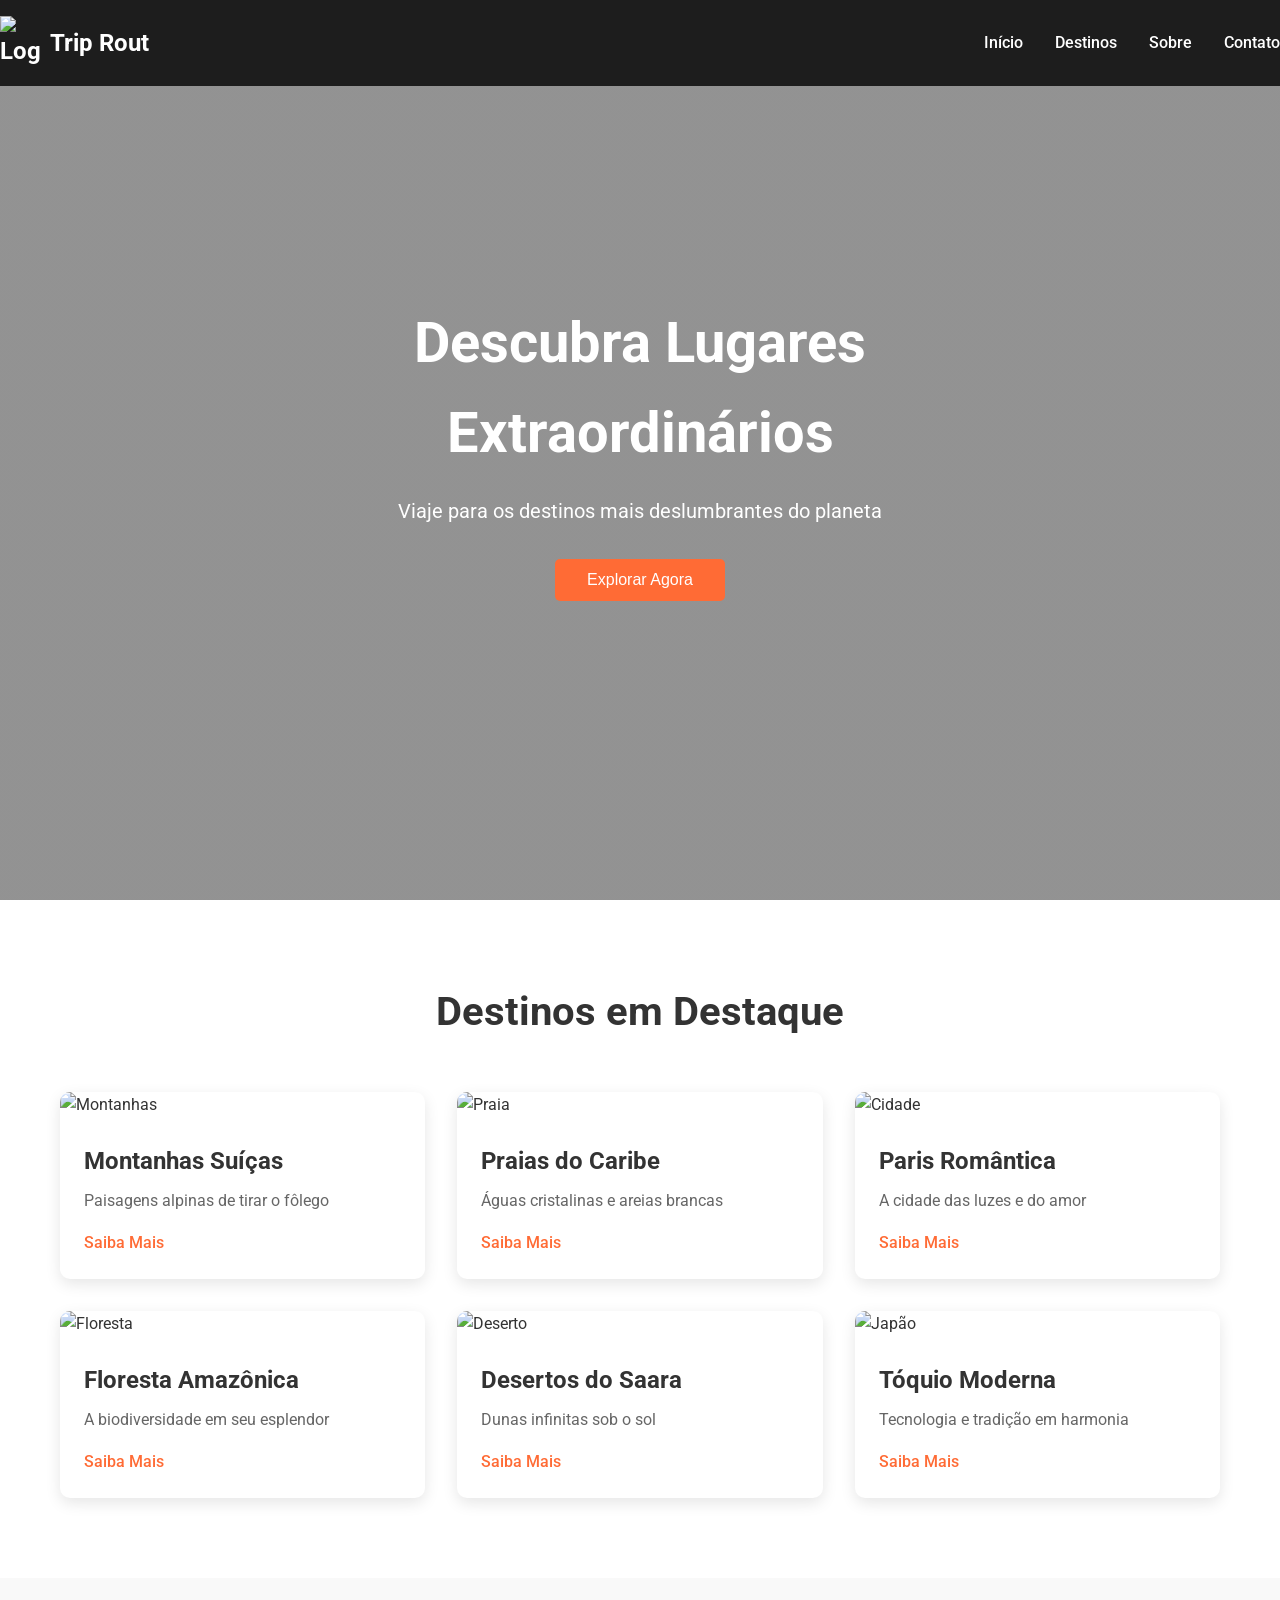
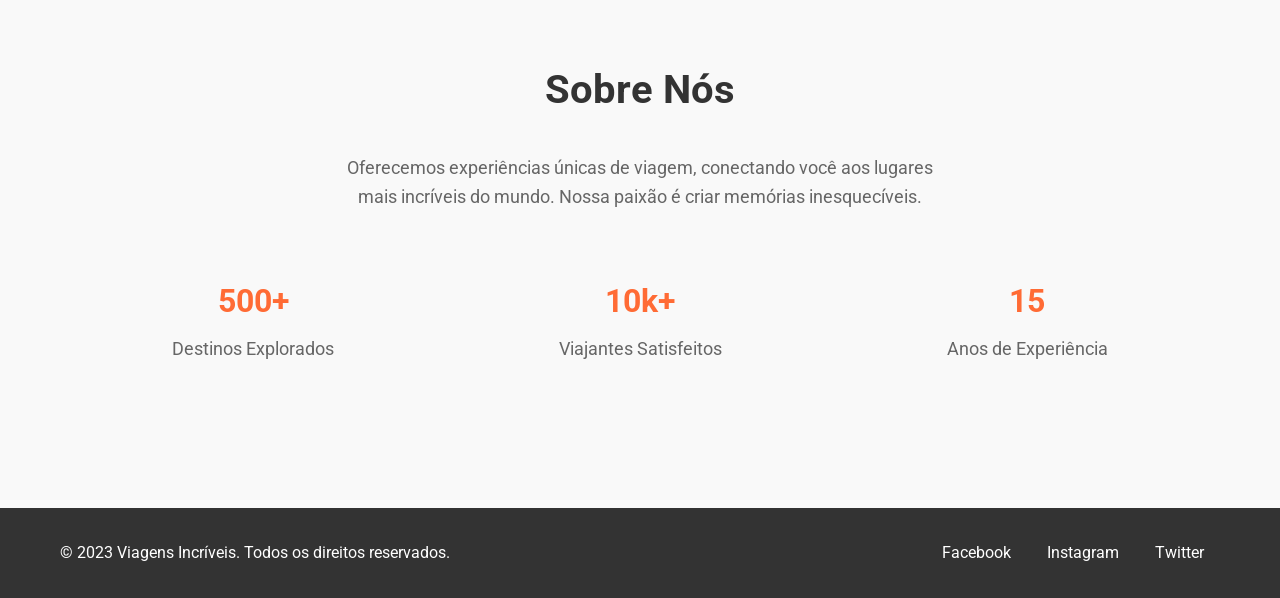
==== index.html @ a425cafc "first commit" ====
<!DOCTYPE html>
<html lang="pt-br">
<head>
    <meta charset="UTF-8">
    <meta name="viewport" content="width=device-width, initial-scale=1.0">
    <title>Trip Rout- Explore o Mundo</title>
    <link rel="stylesheet" href="style.css">
    <link href="https://fonts.googleapis.com/css2?family=Roboto:wght@300;400;500;700&display=swap" rel="stylesheet">
</head>
<body>
    <header>
        <nav class="navbar">
            <div class="nav-container">
                <div class="logo">
                    <img src="https://cdn-icons-png.flaticon.com/512/684/684908.png" alt="Logo" class="logo-img">
                    Trip Rout
                </div>
                <ul class="nav-links">
                    <li><a href="#home">Início</a></li>
                    <li><a href="destinos.html">Destinos</a></li>
                    <li><a href="#sobre">Sobre</a></li>
                    <li><a href="#contato">Contato</a></li>
                </ul>
            </div>
        </nav>
    </header>

    <section id="home" class="hero">
        <div class="hero-overlay">
            <div class="hero-content">
                <h1>Descubra Lugares Extraordinários</h1>
                <p>Viaje para os destinos mais deslumbrantes do planeta</p>
                <button class="cta-btn">Explorar Agora</button>
            </div>
        </div>
    </section>

    <section id="destinos" class="destinations">
        <div class="container">
            <h2>Destinos em Destaque</h2>
            <div class="dest-grid">
                <div class="dest-card">
                    <img src="https://images.unsplash.com/photo-1506905925346-21bda4d32df4?auto=format&fit=crop&w=600&q=80" alt="Montanhas">
                    <div class="card-content">
                        <h3>Montanhas Suíças</h3>
                        <p>Paisagens alpinas de tirar o fôlego</p>
                        <a href="#" class="learn-more">Saiba Mais</a>
                    </div>
                </div>
                <div class="dest-card">
                    <img src="https://images.unsplash.com/photo-1544551763-46a013bb70d5?auto=format&fit=crop&w=600&q=80" alt="Praia">
                    <div class="card-content">
                        <h3>Praias do Caribe</h3>
                        <p>Águas cristalinas e areias brancas</p>
                        <a href="#" class="learn-more">Saiba Mais</a>
                    </div>
                </div>
                <div class="dest-card">
                    <img src="https://images.unsplash.com/photo-1493976040374-85c8e12f0c0e?auto=format&fit=crop&w=600&q=80" alt="Cidade">
                    <div class="card-content">
                        <h3>Paris Romântica</h3>
                        <p>A cidade das luzes e do amor</p>
                        <a href="#" class="learn-more">Saiba Mais</a>
                    </div>
                </div>
                <div class="dest-card">
                    <img src="https://images.unsplash.com/photo-1540959733332-eab4deabeeaf?auto=format&fit=crop&w=600&q=80" alt="Floresta">
                    <div class="card-content">
                        <h3>Floresta Amazônica</h3>
                        <p>A biodiversidade em seu esplendor</p>
                        <a href="#" class="learn-more">Saiba Mais</a>
                    </div>
                </div>
                <div class="dest-card">
                    <img src="https://images.unsplash.com/photo-1516483638261-f4dbaf036963?auto=format&fit=crop&w=600&q=80" alt="Deserto">
                    <div class="card-content">
                        <h3>Desertos do Saara</h3>
                        <p>Dunas infinitas sob o sol</p>
                        <a href="#" class="learn-more">Saiba Mais</a>
                    </div>
                </div>
                <div class="dest-card">
                    <img src="https://images.unsplash.com/photo-1540959733332-eab4deabeeaf?auto=format&fit=crop&w=600&q=80" alt="Japão">
                    <div class="card-content">
                        <h3>Tóquio Moderna</h3>
                        <p>Tecnologia e tradição em harmonia</p>
                        <a href="destinos.html" class="learn-more">Saiba Mais</a>
                    </div>
                </div>
            </div>
        </div>
    </section>

    <section id="sobre" class="about">
        <div class="container">
            <h2>Sobre Nós</h2>
            <p>Oferecemos experiências únicas de viagem, conectando você aos lugares mais incríveis do mundo. Nossa paixão é criar memórias inesquecíveis.</p>
            <div class="stats">
                <div class="stat">
                    <h4>500+</h4>
                    <p>Destinos Explorados</p>
                </div>
                <div class="stat">
                    <h4>10k+</h4>
                    <p>Viajantes Satisfeitos</p>
                </div>
                <div class="stat">
                    <h4>15</h4>
                    <p>Anos de Experiência</p>
                </div>
            </div>
        </div>
    </section>

    <footer>
        <div class="container">
            <p>&copy; 2023 Viagens Incríveis. Todos os direitos reservados.</p>
            <div class="social-links">
                <a href="#">Facebook</a>
                <a href="#">Instagram</a>
                <a href="#">Twitter</a>
            </div>
        </div>
    </footer>
</body>
</html>
---- style.css ----
* {
    margin: 0;
    padding: 0;
    box-sizing: border-box;
}

body {
    font-family: 'Roboto', sans-serif;
    line-height: 1.6;
    color: #333;
    background-color: #f4f4f4;
}

.container {
    max-width: 1200px;
    margin: 0 auto;
    padding: 0 20px;
}

.navbar {
    background-color: rgba(0, 0, 0, 0.8);
    position: fixed;
    width: 100%;
    top: 0;
    z-index: 100;
    transition: background-color 0.3s;
}

.nav-container {
    display: flex;
    justify-content: space-between;
    align-items: center;
    padding: 1rem 0;
}

.logo {
    display: flex;
    align-items: center;
    font-size: 1.5rem;
    font-weight: 700;
    color: white;
}

.logo-img {
    width: 40px;
    margin-right: 10px;
}

.nav-links {
    display: flex;
    list-style: none;
}

.nav-links li {
    margin-left: 2rem;
}

.nav-links a {
    color: white;
    text-decoration: none;
    font-weight: 500;
    transition: color 0.3s;
}

.nav-links a:hover {
    color: #ff6b35;
}

.hero {
    height: 100vh;
    background: linear-gradient(rgba(0, 0, 0, 0.4), rgba(0, 0, 0, 0.4)), url('https://images.unsplash.com/photo-1506905925346-21bda4d32df4?auto=format&fit=crop&w=1920&q=80');
    background-size: cover;
    background-position: center;
    display: flex;
    align-items: center;
    justify-content: center;
    text-align: center;
    color: white;
}

.hero-overlay {
    max-width: 800px;
    padding: 2rem;
}

.hero-content h1 {
    font-size: 3.5rem;
    margin-bottom: 1rem;
    font-weight: 700;
}

.hero-content p {
    font-size: 1.25rem;
    margin-bottom: 2rem;
}

.cta-btn {
    background-color: #ff6b35;
    color: white;
    padding: 0.75rem 2rem;
    border: none;
    border-radius: 5px;
    font-size: 1rem;
    font-weight: 500;
    cursor: pointer;
    transition: background-color 0.3s;
}

.cta-btn:hover {
    background-color: #e55a2b;
}

.destinations {
    padding: 5rem 0;
    background-color: white;
}

.destinations h2 {
    text-align: center;
    font-size: 2.5rem;
    margin-bottom: 3rem;
    color: #333;
}

.dest-grid {
    display: grid;
    grid-template-columns: repeat(auto-fit, minmax(350px, 1fr));
    gap: 2rem;
}

.dest-card {
    background-color: white;
    border-radius: 10px;
    overflow: hidden;
    box-shadow: 0 5px 15px rgba(0, 0, 0, 0.1);
    transition: transform 0.3s, box-shadow 0.3s;
}

.dest-card:hover {
    transform: translateY(-10px);
    box-shadow: 0 10px 25px rgba(0, 0, 0, 0.15);
}

.dest-card img {
    width: 100%;
    height: 250px;
    object-fit: cover;
}

.card-content {
    padding: 1.5rem;
}

.card-content h3 {
    font-size: 1.5rem;
    margin-bottom: 0.5rem;
    color: #333;
}

.card-content p {
    color: #666;
    margin-bottom: 1rem;
}

.learn-more {
    color: #ff6b35;
    text-decoration: none;
    font-weight: 500;
    transition: color 0.3s;
}

.learn-more:hover {
    color: #e55a2b;
}

.about {
    padding: 5rem 0;
    background-color: #f9f9f9;
    text-align: center;
}

.about h2 {
    font-size: 2.5rem;
    margin-bottom: 2rem;
    color: #333;
}

.about p {
    font-size: 1.125rem;
    max-width: 600px;
    margin: 0 auto 3rem;
    color: #666;
}

.stats {
    display: flex;
    justify-content: space-around;
    flex-wrap: wrap;
}

.stat {
    margin: 1rem;
}

.stat h4 {
    font-size: 2rem;
    color: #ff6b35;
    margin-bottom: 0.5rem;
}

.stat p {
    color: #666;
}

.page-hero {
    height: 50vh;
    background: linear-gradient(rgba(0, 0, 0, 0.4), rgba(0, 0, 0, 0.4)), url('https://images.unsplash.com/photo-1506905925346-21bda4d32df4?auto=format&fit=crop&w=1920&q=80');
    background-size: cover;
    background-position: center;
    display: flex;
    align-items: center;
    justify-content: center;
    text-align: center;
    color: white;
}

.all-destinations {
    padding: 5rem 0;
    background-color: white;
}

.destination-info {
    padding: 5rem 0;
    background-color: #f9f9f9;
}

.destination-info h2 {
    text-align: center;
    margin-bottom: 2rem;
    font-size: 2.5rem;
    color: #333;
}

.destination-info p {
    font-size: 1.125rem;
    max-width: 800px;
    margin: 0 auto 3rem;
    text-align: center;
    color: #666;
}

.info-grid {
    display: grid;
    grid-template-columns: repeat(auto-fit, minmax(250px, 1fr));
    gap: 2rem;
    max-width: 1000px;
    margin: 0 auto;
}

.info-item {
    background-color: white;
    padding: 1.5rem;
    border-radius: 10px;
    box-shadow: 0 5px 15px rgba(0, 0, 0, 0.1);
    text-align: center;
}

.info-item h3 {
    font-size: 1.25rem;
    margin-bottom: 0.5rem;
    color: #333;
}

.info-item p {
    color: #666;
}

.destination-photos {
    padding: 5rem 0;
    background-color: white;
}

.destination-photos h2 {
    text-align: center;
    margin-bottom: 3rem;
    font-size: 2.5rem;
    color: #333;
}

.photo-grid {
    display: grid;
    grid-template-columns: repeat(auto-fit, minmax(300px, 1fr));
    gap: 1rem;
    max-width: 1200px;
    margin: 0 auto;
}

.photo-grid img {
    width: 100%;
    height: 250px;
    object-fit: cover;
    border-radius: 10px;
    box-shadow: 0 5px 15px rgba(0, 0, 0, 0.1);
}

.destination-attractions {
    padding: 5rem 0;
    background-color: #f9f9f9;
}

.destination-attractions h2 {
    text-align: center;
    margin-bottom: 3rem;
    font-size: 2.5rem;
    color: #333;
}

.attractions-list {
    max-width: 800px;
    margin: 0 auto;
    list-style: none;
    padding: 0;
}

.attractions-list li {
    background-color: white;
    padding: 1rem;
    margin-bottom: 1rem;
    border-radius: 5px;
    box-shadow: 0 2px 5px rgba(0, 0, 0, 0.1);
    font-size: 1.125rem;
    color: #666;
}

footer {
    background-color: #333;
    color: white;
    padding: 2rem 0;
    text-align: center;
}

footer .container {
    display: flex;
    justify-content: space-between;
    align-items: center;
    flex-wrap: wrap;
}

.social-links a {
    color: white;
    margin: 0 1rem;
    text-decoration: none;
    transition: color 0.3s;
}

.social-links a:hover {
    color: #ff6b35;
}

@media (max-width: 768px) {
    .hero-content h1 {
        font-size: 2.5rem;
    }
    .dest-grid {
        grid-template-columns: 1fr;
    }
    .nav-links {
        display: none;
    }
    footer .container {
        flex-direction: column;
    }
    .info-grid {
        grid-template-columns: 1fr;
    }
    .photo-grid {
        grid-template-columns: 1fr;
    }
}
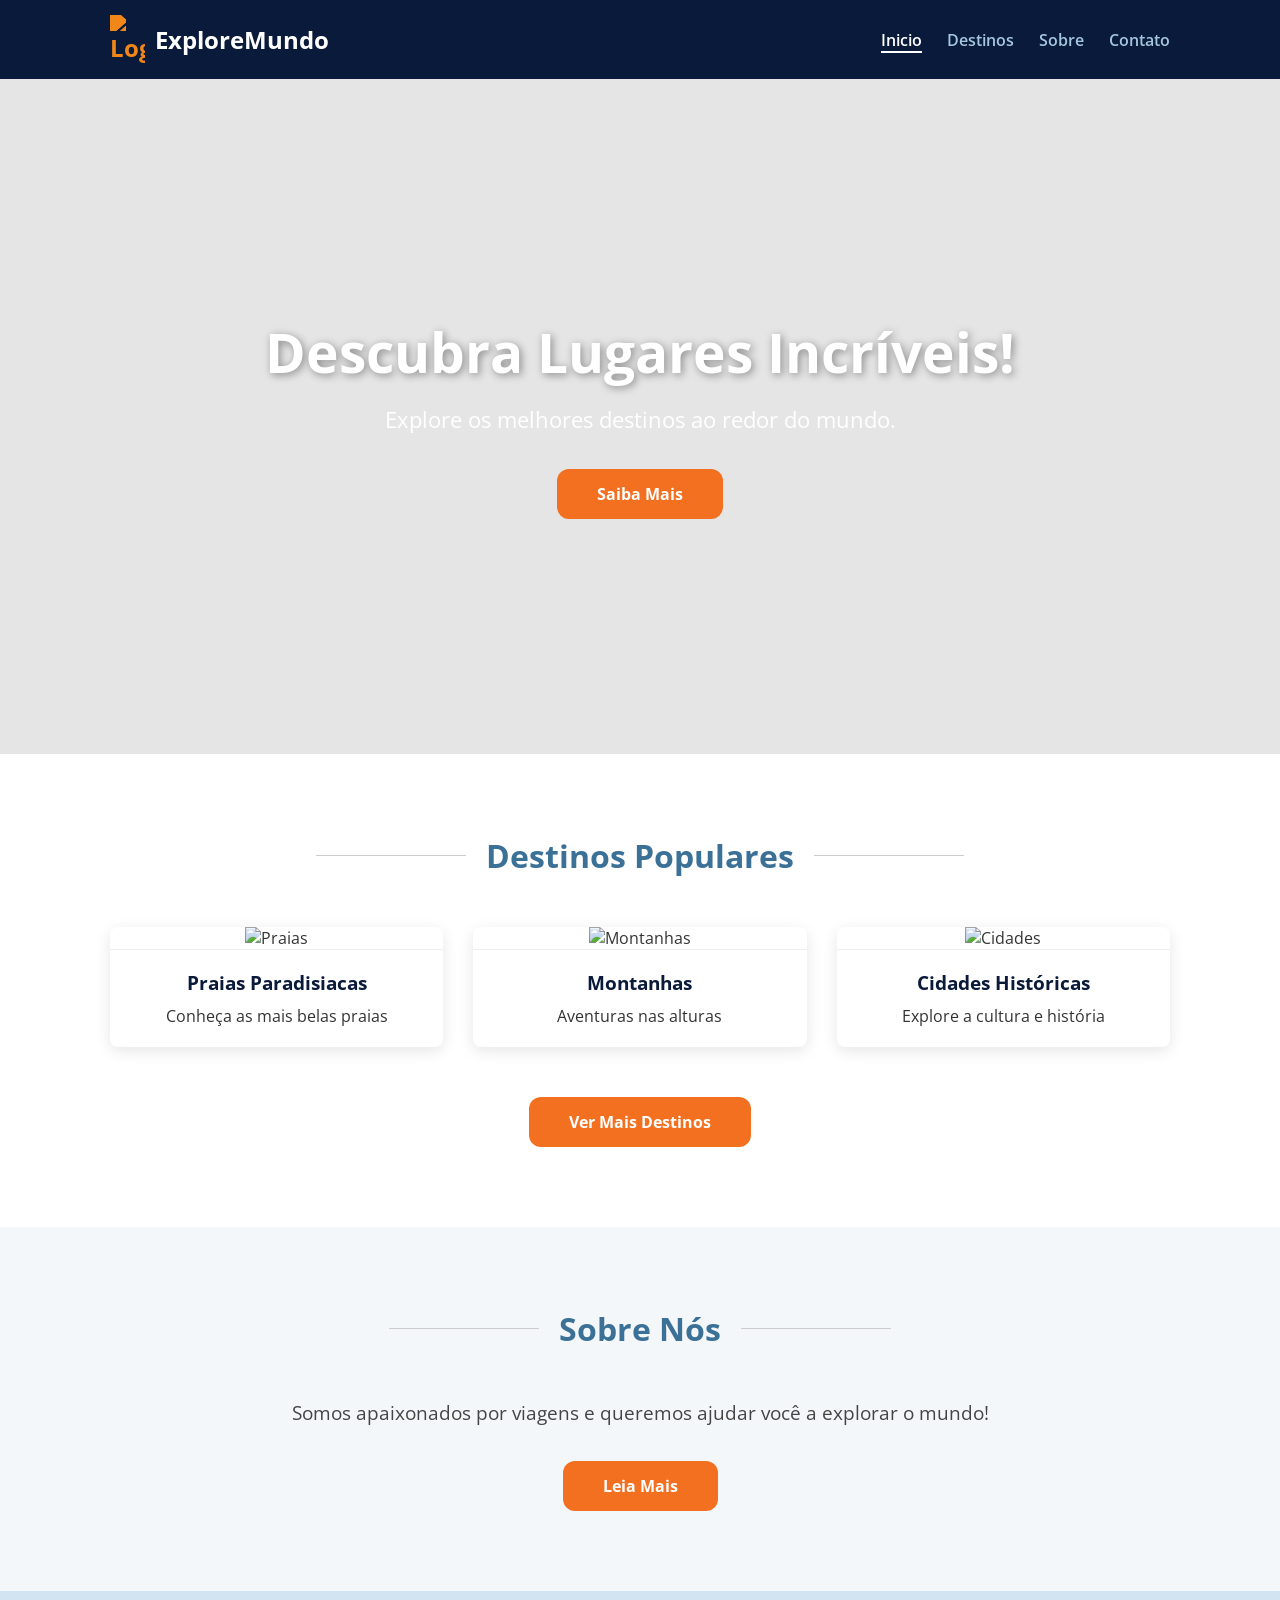
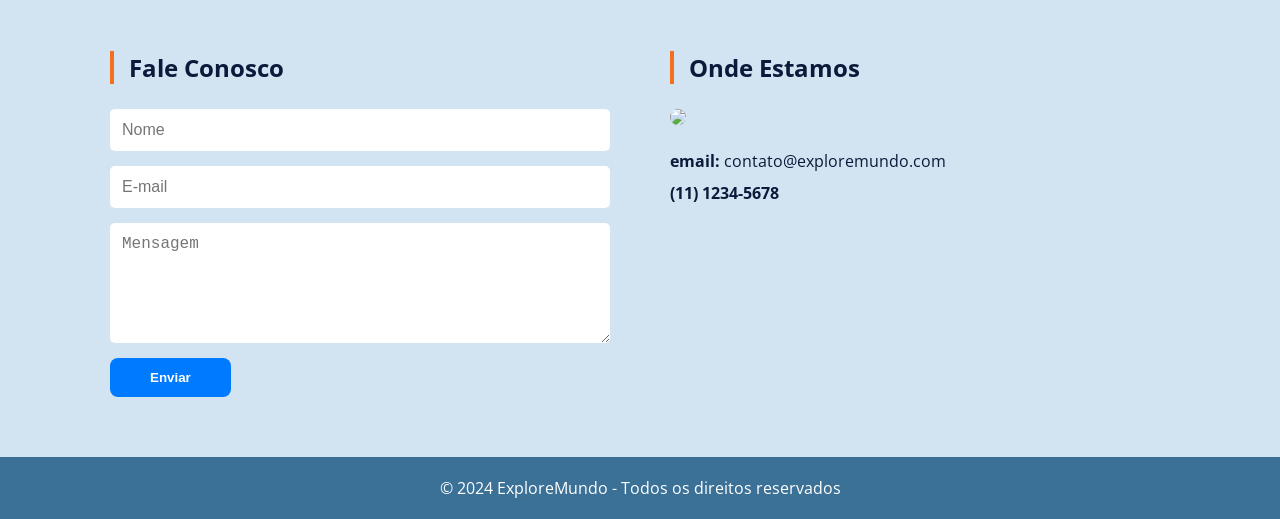
==== commit 30900878: "Atualiza site de viagens com layout 2010 e pagina de praias" ====
--- a/index.html
+++ b/index.html
@@ -3,124 +3,112 @@
 <head>
     <meta charset="UTF-8">
     <meta name="viewport" content="width=device-width, initial-scale=1.0">
-    <title>Trip Rout- Explore o Mundo</title>
+    <title>ExploreMundo - Descubra o Próximo Destino</title>
     <link rel="stylesheet" href="style.css">
-    <link href="https://fonts.googleapis.com/css2?family=Roboto:wght@300;400;500;700&display=swap" rel="stylesheet">
+    <link href="https://fonts.googleapis.com/css2?family=Open+Sans:wght@400;600;700&display=swap" rel="stylesheet">
 </head>
 <body>
-    <header>
-        <nav class="navbar">
-            <div class="nav-container">
-                <div class="logo">
-                    <img src="https://cdn-icons-png.flaticon.com/512/684/684908.png" alt="Logo" class="logo-img">
-                    Trip Rout
-                </div>
-                <ul class="nav-links">
-                    <li><a href="#home">Início</a></li>
-                    <li><a href="destinos.html">Destinos</a></li>
-                    <li><a href="#sobre">Sobre</a></li>
-                    <li><a href="#contato">Contato</a></li>
+
+    <header class="navbar">
+        <div class="container header-flex">
+            <div class="logo">
+                <img src="https://cdn-icons-png.flaticon.com/512/684/684908.png" alt="Logo" class="logo-icon">
+                <span>ExploreMundo</span>
+            </div>
+            <nav>
+                <ul>
+                    <li><a href="#" class="active">Inicio</a></li>
+                    <li><a href="#">Destinos</a></li>
+                    <li><a href="#">Sobre</a></li>
+                    <li><a href="#">Contato</a></li>
                 </ul>
-            </div>
-        </nav>
+            </nav>
+        </div>
     </header>
 
-    <section id="home" class="hero">
-        <div class="hero-overlay">
-            <div class="hero-content">
-                <h1>Descubra Lugares Extraordinários</h1>
-                <p>Viaje para os destinos mais deslumbrantes do planeta</p>
-                <button class="cta-btn">Explorar Agora</button>
+    <section class="hero">
+        <div class="hero-content">
+            <h1>Descubra Lugares Incríveis!</h1>
+            <p>Explore os melhores destinos ao redor do mundo.</p>
+            <a href="#" class="btn-laranja">Saiba Mais</a>
+        </div>
+    </section>
+
+    <section class="destinos">
+        <div class="container">
+            <h2 class="titulo-sessao">Destinos Populares</h2>
+            <div class="grid-destinos">
+                <a href="praias.html" target="_blank" class="card-link">
+                    <div class="card">
+                        <img src="https://images.unsplash.com/photo-1507525428034-b723cf961d3e?auto=format&fit=crop&w=500&q=80" alt="Praias">
+                        <div class="card-info">
+                            <h3>Praias Paradisiacas</h3>
+                            <p>Conheça as mais belas praias</p>
+                        </div>
+                    </div>
+                </a>
+
+                <div class="card">
+                    <img src="https://images.unsplash.com/photo-1464822759023-fed622ff2c3b?auto=format&fit=crop&w=500&q=80" alt="Montanhas">
+                    <div class="card-info">
+                        <h3>Montanhas</h3>
+                        <p>Aventuras nas alturas</p>
+                    </div>
+                </div>
+
+                <div class="card">
+                    <img src="https://images.unsplash.com/photo-1518391846015-55a9cc003b25?auto=format&fit=crop&w=500&q=80" alt="Cidades">
+                    <div class="card-info">
+                        <h3>Cidades Históricas</h3>
+                        <p>Explore a cultura e história</p>
+                    </div>
+                </div>
+            </div>
+            <div class="center">
+                <a href="#" class="btn-laranja">Ver Mais Destinos</a>
             </div>
         </div>
     </section>
 
-    <section id="destinos" class="destinations">
+    <section class="sobre">
+        <div class="container text-center">
+            <h2 class="titulo-sessao">Sobre Nós</h2>
+            <p>Somos apaixonados por viagens e queremos ajudar você a explorar o mundo!</p>
+            <a href="#" class="btn-laranja">Leia Mais</a>
+        </div>
+    </section>
+
+    <section class="contato">
         <div class="container">
-            <h2>Destinos em Destaque</h2>
-            <div class="dest-grid">
-                <div class="dest-card">
-                    <img src="https://images.unsplash.com/photo-1506905925346-21bda4d32df4?auto=format&fit=crop&w=600&q=80" alt="Montanhas">
-                    <div class="card-content">
-                        <h3>Montanhas Suíças</h3>
-                        <p>Paisagens alpinas de tirar o fôlego</p>
-                        <a href="#" class="learn-more">Saiba Mais</a>
+            <div class="grid-contato">
+                <div class="formulario">
+                    <h3 class="subtitulo-contato">Fale Conosco</h3>
+                    <form>
+                        <input type="text" placeholder="Nome">
+                        <input type="email" placeholder="E-mail">
+                        <textarea placeholder="Mensagem"></textarea>
+                        <button type="submit" class="btn-azul">Enviar</button>
+                    </form>
+                </div>
+                <div class="mapa-info">
+                    <h3 class="subtitulo-contato">Onde Estamos</h3>
+                    <div class="mapa-placeholder">
+                        <img src="https://t2.tudocdn.net/138083?w=824&h=494">
                     </div>
-                </div>
-                <div class="dest-card">
-                    <img src="https://images.unsplash.com/photo-1544551763-46a013bb70d5?auto=format&fit=crop&w=600&q=80" alt="Praia">
-                    <div class="card-content">
-                        <h3>Praias do Caribe</h3>
-                        <p>Águas cristalinas e areias brancas</p>
-                        <a href="#" class="learn-more">Saiba Mais</a>
-                    </div>
-                </div>
-                <div class="dest-card">
-                    <img src="https://images.unsplash.com/photo-1493976040374-85c8e12f0c0e?auto=format&fit=crop&w=600&q=80" alt="Cidade">
-                    <div class="card-content">
-                        <h3>Paris Romântica</h3>
-                        <p>A cidade das luzes e do amor</p>
-                        <a href="#" class="learn-more">Saiba Mais</a>
-                    </div>
-                </div>
-                <div class="dest-card">
-                    <img src="https://images.unsplash.com/photo-1540959733332-eab4deabeeaf?auto=format&fit=crop&w=600&q=80" alt="Floresta">
-                    <div class="card-content">
-                        <h3>Floresta Amazônica</h3>
-                        <p>A biodiversidade em seu esplendor</p>
-                        <a href="#" class="learn-more">Saiba Mais</a>
-                    </div>
-                </div>
-                <div class="dest-card">
-                    <img src="https://images.unsplash.com/photo-1516483638261-f4dbaf036963?auto=format&fit=crop&w=600&q=80" alt="Deserto">
-                    <div class="card-content">
-                        <h3>Desertos do Saara</h3>
-                        <p>Dunas infinitas sob o sol</p>
-                        <a href="#" class="learn-more">Saiba Mais</a>
-                    </div>
-                </div>
-                <div class="dest-card">
-                    <img src="https://images.unsplash.com/photo-1540959733332-eab4deabeeaf?auto=format&fit=crop&w=600&q=80" alt="Japão">
-                    <div class="card-content">
-                        <h3>Tóquio Moderna</h3>
-                        <p>Tecnologia e tradição em harmonia</p>
-                        <a href="destinos.html" class="learn-more">Saiba Mais</a>
+                    <div class="info-detalhes">
+                        <p><strong>email:</strong> contato@exploremundo.com</p>
+                        <p><strong>(11) 1234-5678</strong></p>
                     </div>
                 </div>
             </div>
         </div>
     </section>
 
-    <section id="sobre" class="about">
+    <footer class="footer">
         <div class="container">
-            <h2>Sobre Nós</h2>
-            <p>Oferecemos experiências únicas de viagem, conectando você aos lugares mais incríveis do mundo. Nossa paixão é criar memórias inesquecíveis.</p>
-            <div class="stats">
-                <div class="stat">
-                    <h4>500+</h4>
-                    <p>Destinos Explorados</p>
-                </div>
-                <div class="stat">
-                    <h4>10k+</h4>
-                    <p>Viajantes Satisfeitos</p>
-                </div>
-                <div class="stat">
-                    <h4>15</h4>
-                    <p>Anos de Experiência</p>
-                </div>
-            </div>
-        </div>
-    </section>
-
-    <footer>
-        <div class="container">
-            <p>&copy; 2023 Viagens Incríveis. Todos os direitos reservados.</p>
-            <div class="social-links">
-                <a href="#">Facebook</a>
-                <a href="#">Instagram</a>
-                <a href="#">Twitter</a>
-            </div>
+            <p>&copy; 2024 ExploreMundo - Todos os direitos reservados</p>
         </div>
     </footer>
+
 </body>
 </html>
--- a/style.css
+++ b/style.css
@@ -5,375 +5,241 @@
 }
 
 body {
-    font-family: 'Roboto', sans-serif;
-    line-height: 1.6;
+    font-family: 'Open Sans', sans-serif;
     color: #333;
-    background-color: #f4f4f4;
+    background-color: #fff;
 }
 
 .container {
-    max-width: 1200px;
+    max-width: 1100px;
     margin: 0 auto;
     padding: 0 20px;
 }
 
 .navbar {
-    background-color: rgba(0, 0, 0, 0.8);
-    position: fixed;
+    background-color: #0a1a3a;
+    color: white;
+    padding: 15px 0;
     width: 100%;
-    top: 0;
-    z-index: 100;
-    transition: background-color 0.3s;
-}
-
-.nav-container {
+}
+
+.header-flex {
     display: flex;
     justify-content: space-between;
     align-items: center;
-    padding: 1rem 0;
 }
 
 .logo {
     display: flex;
     align-items: center;
-    font-size: 1.5rem;
-    font-weight: 700;
-    color: white;
-}
-
-.logo-img {
-    width: 40px;
+    font-size: 24px;
+    font-weight: bold;
+}
+
+.logo-icon {
+    width: 35px;
     margin-right: 10px;
-}
-
-.nav-links {
+    filter: brightness(0) saturate(100%) invert(56%) sepia(85%) saturate(1476%) hue-rotate(352deg) brightness(98%) contrast(92%);
+}
+
+nav ul {
     display: flex;
     list-style: none;
 }
 
-.nav-links li {
-    margin-left: 2rem;
-}
-
-.nav-links a {
-    color: white;
+nav ul li {
+    margin-left: 25px;
+}
+
+nav ul li a {
+    color: #a5c7de;
     text-decoration: none;
-    font-weight: 500;
-    transition: color 0.3s;
-}
-
-.nav-links a:hover {
-    color: #ff6b35;
+    font-weight: 600;
+}
+
+nav ul li a.active {
+    color: #fff;
+    border-bottom: 2px solid #fff;
 }
 
 .hero {
-    height: 100vh;
-    background: linear-gradient(rgba(0, 0, 0, 0.4), rgba(0, 0, 0, 0.4)), url('https://images.unsplash.com/photo-1506905925346-21bda4d32df4?auto=format&fit=crop&w=1920&q=80');
+    height: 75vh;
+    background: linear-gradient(rgba(0,0,0,0.1), rgba(0,0,0,0.1)), 
+                url('https://images.unsplash.com/photo-1506744038136-46273834b3fb?auto=format&fit=crop&w=1920&q=80');
     background-size: cover;
     background-position: center;
     display: flex;
-    align-items: center;
     justify-content: center;
-    text-align: center;
-    color: white;
-}
-
-.hero-overlay {
-    max-width: 800px;
-    padding: 2rem;
+    align-items: center;
+    text-align: center;
+    color: white;
 }
 
 .hero-content h1 {
-    font-size: 3.5rem;
-    margin-bottom: 1rem;
-    font-weight: 700;
+    font-size: 55px;
+    margin-bottom: 15px;
+    text-shadow: 2px 2px 8px rgba(0,0,0,0.4);
 }
 
 .hero-content p {
-    font-size: 1.25rem;
-    margin-bottom: 2rem;
-}
-
-.cta-btn {
-    background-color: #ff6b35;
-    color: white;
-    padding: 0.75rem 2rem;
+    font-size: 22px;
+    margin-bottom: 35px;
+}
+
+.btn-laranja {
+    background-color: #f37021;
+    color: white;
+    padding: 14px 40px;
+    text-decoration: none;
+    border-radius: 12px;
+    font-weight: bold;
+    display: inline-block;
+    transition: 0.3s;
+}
+
+.btn-laranja:hover {
+    background-color: #e06010;
+}
+
+.destinos {
+    padding: 80px 0;
+}
+
+.titulo-sessao {
+    text-align: center;
+    margin-bottom: 50px;
+    font-size: 32px;
+    color: #3b7197;
+    display: flex;
+    align-items: center;
+    justify-content: center;
+}
+
+.titulo-sessao::before, .titulo-sessao::after {
+    content: '';
+    height: 1px;
+    width: 150px;
+    background: #ccc;
+    margin: 0 20px;
+}
+
+.grid-destinos {
+    display: grid;
+    grid-template-columns: repeat(3, 1fr);
+    gap: 30px;
+    margin-bottom: 50px;
+}
+
+.card-link {
+    text-decoration: none;
+    color: inherit;
+}
+
+.card {
+    background: white;
+    border-radius: 8px;
+    overflow: hidden;
+    box-shadow: 0 4px 15px rgba(0,0,0,0.1);
+    text-align: center;
+}
+
+.card img {
+    width: 100%;
+    height: 220px;
+    object-fit: cover;
+}
+
+.card-info {
+    padding: 20px;
+    border-top: 1px solid #eee;
+}
+
+.card-info h3 {
+    margin-bottom: 10px;
+    color: #0a1a3a;
+}
+
+.center {
+    text-align: center;
+}
+
+.sobre {
+    padding: 80px 0;
+    background-color: #f4f7f9;
+}
+
+.text-center {
+    text-align: center;
+}
+
+.sobre p {
+    margin-bottom: 35px;
+    font-size: 19px;
+    color: #444;
+}
+
+.contato {
+    padding: 60px 0;
+    background-color: #d2e4f1;
+}
+
+.grid-contato {
+    display: grid;
+    grid-template-columns: 1fr 1fr;
+    gap: 60px;
+}
+
+.subtitulo-contato {
+    font-size: 24px;
+    color: #0a1a3a;
+    margin-bottom: 25px;
+    border-left: 4px solid #f37021;
+    padding-left: 15px;
+}
+
+.formulario form {
+    display: flex;
+    flex-direction: column;
+}
+
+.formulario input, .formulario textarea {
+    padding: 12px;
+    margin-bottom: 15px;
     border: none;
     border-radius: 5px;
-    font-size: 1rem;
-    font-weight: 500;
+    font-size: 16px;
+}
+
+.formulario textarea {
+    height: 120px;
+}
+
+.btn-azul {
+    background-color: #007bff;
+    color: white;
+    border: none;
+    padding: 12px 40px;
+    border-radius: 8px;
+    font-weight: bold;
     cursor: pointer;
-    transition: background-color 0.3s;
-}
-
-.cta-btn:hover {
-    background-color: #e55a2b;
-}
-
-.destinations {
-    padding: 5rem 0;
-    background-color: white;
-}
-
-.destinations h2 {
-    text-align: center;
-    font-size: 2.5rem;
-    margin-bottom: 3rem;
-    color: #333;
-}
-
-.dest-grid {
-    display: grid;
-    grid-template-columns: repeat(auto-fit, minmax(350px, 1fr));
-    gap: 2rem;
-}
-
-.dest-card {
-    background-color: white;
-    border-radius: 10px;
-    overflow: hidden;
-    box-shadow: 0 5px 15px rgba(0, 0, 0, 0.1);
-    transition: transform 0.3s, box-shadow 0.3s;
-}
-
-.dest-card:hover {
-    transform: translateY(-10px);
-    box-shadow: 0 10px 25px rgba(0, 0, 0, 0.15);
-}
-
-.dest-card img {
+    width: fit-content;
+}
+
+.mapa-placeholder img {
     width: 100%;
-    height: 250px;
-    object-fit: cover;
-}
-
-.card-content {
-    padding: 1.5rem;
-}
-
-.card-content h3 {
-    font-size: 1.5rem;
-    margin-bottom: 0.5rem;
-    color: #333;
-}
-
-.card-content p {
-    color: #666;
-    margin-bottom: 1rem;
-}
-
-.learn-more {
-    color: #ff6b35;
-    text-decoration: none;
-    font-weight: 500;
-    transition: color 0.3s;
-}
-
-.learn-more:hover {
-    color: #e55a2b;
-}
-
-.about {
-    padding: 5rem 0;
-    background-color: #f9f9f9;
-    text-align: center;
-}
-
-.about h2 {
-    font-size: 2.5rem;
-    margin-bottom: 2rem;
-    color: #333;
-}
-
-.about p {
-    font-size: 1.125rem;
-    max-width: 600px;
-    margin: 0 auto 3rem;
-    color: #666;
-}
-
-.stats {
-    display: flex;
-    justify-content: space-around;
-    flex-wrap: wrap;
-}
-
-.stat {
-    margin: 1rem;
-}
-
-.stat h4 {
-    font-size: 2rem;
-    color: #ff6b35;
-    margin-bottom: 0.5rem;
-}
-
-.stat p {
-    color: #666;
-}
-
-.page-hero {
-    height: 50vh;
-    background: linear-gradient(rgba(0, 0, 0, 0.4), rgba(0, 0, 0, 0.4)), url('https://images.unsplash.com/photo-1506905925346-21bda4d32df4?auto=format&fit=crop&w=1920&q=80');
-    background-size: cover;
-    background-position: center;
-    display: flex;
-    align-items: center;
-    justify-content: center;
-    text-align: center;
-    color: white;
-}
-
-.all-destinations {
-    padding: 5rem 0;
-    background-color: white;
-}
-
-.destination-info {
-    padding: 5rem 0;
-    background-color: #f9f9f9;
-}
-
-.destination-info h2 {
-    text-align: center;
-    margin-bottom: 2rem;
-    font-size: 2.5rem;
-    color: #333;
-}
-
-.destination-info p {
-    font-size: 1.125rem;
-    max-width: 800px;
-    margin: 0 auto 3rem;
-    text-align: center;
-    color: #666;
-}
-
-.info-grid {
-    display: grid;
-    grid-template-columns: repeat(auto-fit, minmax(250px, 1fr));
-    gap: 2rem;
-    max-width: 1000px;
-    margin: 0 auto;
-}
-
-.info-item {
-    background-color: white;
-    padding: 1.5rem;
-    border-radius: 10px;
-    box-shadow: 0 5px 15px rgba(0, 0, 0, 0.1);
-    text-align: center;
-}
-
-.info-item h3 {
-    font-size: 1.25rem;
-    margin-bottom: 0.5rem;
-    color: #333;
-}
-
-.info-item p {
-    color: #666;
-}
-
-.destination-photos {
-    padding: 5rem 0;
-    background-color: white;
-}
-
-.destination-photos h2 {
-    text-align: center;
-    margin-bottom: 3rem;
-    font-size: 2.5rem;
-    color: #333;
-}
-
-.photo-grid {
-    display: grid;
-    grid-template-columns: repeat(auto-fit, minmax(300px, 1fr));
-    gap: 1rem;
-    max-width: 1200px;
-    margin: 0 auto;
-}
-
-.photo-grid img {
-    width: 100%;
-    height: 250px;
-    object-fit: cover;
-    border-radius: 10px;
-    box-shadow: 0 5px 15px rgba(0, 0, 0, 0.1);
-}
-
-.destination-attractions {
-    padding: 5rem 0;
-    background-color: #f9f9f9;
-}
-
-.destination-attractions h2 {
-    text-align: center;
-    margin-bottom: 3rem;
-    font-size: 2.5rem;
-    color: #333;
-}
-
-.attractions-list {
-    max-width: 800px;
-    margin: 0 auto;
-    list-style: none;
-    padding: 0;
-}
-
-.attractions-list li {
-    background-color: white;
-    padding: 1rem;
-    margin-bottom: 1rem;
-    border-radius: 5px;
-    box-shadow: 0 2px 5px rgba(0, 0, 0, 0.1);
-    font-size: 1.125rem;
-    color: #666;
-}
-
-footer {
-    background-color: #333;
-    color: white;
-    padding: 2rem 0;
-    text-align: center;
-}
-
-footer .container {
-    display: flex;
-    justify-content: space-between;
-    align-items: center;
-    flex-wrap: wrap;
-}
-
-.social-links a {
-    color: white;
-    margin: 0 1rem;
-    text-decoration: none;
-    transition: color 0.3s;
-}
-
-.social-links a:hover {
-    color: #ff6b35;
-}
-
-@media (max-width: 768px) {
-    .hero-content h1 {
-        font-size: 2.5rem;
-    }
-    .dest-grid {
-        grid-template-columns: 1fr;
-    }
-    .nav-links {
-        display: none;
-    }
-    footer .container {
-        flex-direction: column;
-    }
-    .info-grid {
-        grid-template-columns: 1fr;
-    }
-    .photo-grid {
-        grid-template-columns: 1fr;
-    }
+    border-radius: 8px;
+    margin-bottom: 20px;
+}
+
+.info-detalhes p {
+    margin-bottom: 10px;
+    font-size: 16px;
+    color: #0a1a3a;
+}
+
+.footer {
+    background-color: #3b7197;
+    color: white;
+    text-align: center;
+    padding: 20px 0;
 }
